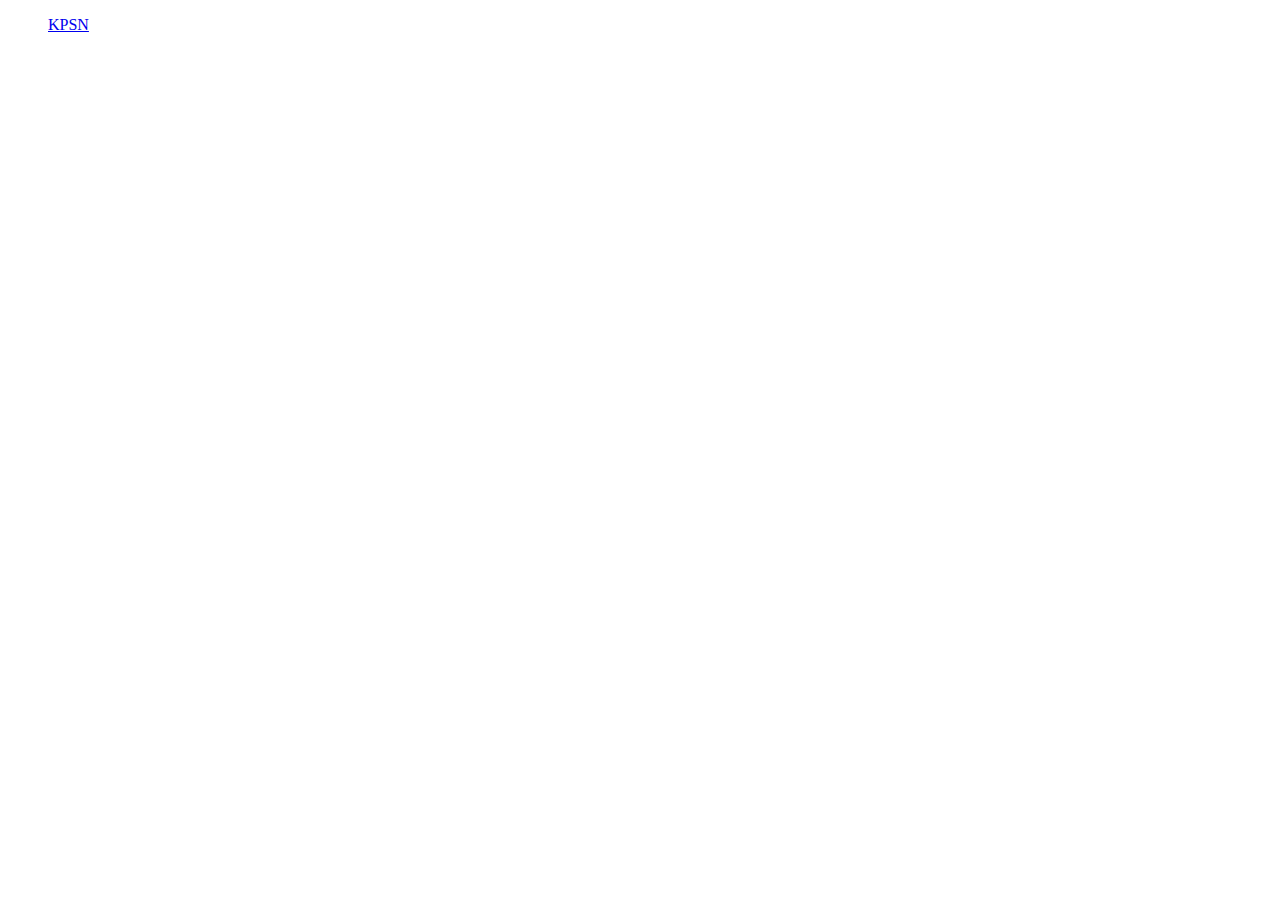
==== index.html @ 0661cfb3 "Update index.html" ====
<!DOCTYPE html>
<html>
<head>
<title>Facebook Login JavaScript Example</title>
<meta charset="UTF-8">
</head>
<body>
<div id="fb-root"></div>
<script>

window.fbAsyncInit = function() {
    FB.init({
      appId      : '124215274896155',
      xfbml      : true,
      version    : 'v2.10'
    });
    FB.AppEvents.logPageView();
  };

  (function(d, s, id){
     var js, fjs = d.getElementsByTagName(s)[0];
     if (d.getElementById(id)) {return;}
     js = d.createElement(s); js.id = id;
     js.src = "//connect.facebook.net/en_US/sdk.js";
     fjs.parentNode.insertBefore(js, fjs);
   }(document, 'script', 'facebook-jssdk'));

</script>


<div class="fb-login-button" data-max-rows="1" data-size="large" data-button-type="continue_with" data-show-faces="false" data-auto-logout-link="false" data-use-continue-as="false"></div>


<div class="fb-page" data-href="https://www.facebook.com/kpsportsnetwork2/" data-tabs="timeline" data-small-header="false" data-adapt-container-width="true" data-hide-cover="false" data-show-facepile="true"><blockquote cite="https://www.facebook.com/kpsportsnetwork2/" class="fb-xfbml-parse-ignore"><a href="https://www.facebook.com/kpsportsnetwork2/">KPSN</a></blockquote></div>



















<!--<!DOCTYPE html>
<html lang = "en">
  <head>

    <link rel="stylesheet" href="https://maxcdn.bootstrapcdn.com/bootstrap/3.3.4/css/bootstrap.min.css">
    <script src="http://ajax.googleapis.com/ajax/libs/jquery/1.11.2/jquery.min.js"></script>
    
    <style>
    
    	html { 
  		background: #e5e5e5 no-repeat center center fixed; //#3b5998
  		-webkit-background-size: cover;
  		-moz-background-size: cover;
  		-o-background-size: cover;
  		background-size: cover;
	}
      /*body {
 	
 	background: url('http://i.imgur.com/Dj0zHyY.jpg') no-repeat center center fixed; 
  	-webkit-background-size: cover;
  	-moz-background-size: cover;
  	-o-background-size: cover;
  	background-size: cover;
      }*/
      
      h1 {
        font-family: 'Open Sans Condensed', sans-serif;
        font-size: 135px;
        //letter-spacing: 40px;
	}
	
     p { 
	font-size: 18px;
	letter-spacing: 1px;
	margin-right: 10%;
	margin-left: 10%;
     }
     
     .abc{
  	color: #000000;//#e5e5e5;
  	text-align: center;
  	width: 50%;
    	margin: 0 auto;
      }
      
    </style>
    
  </head>
  
  <body>
    

      <div class="abc">
        <h1>kartikeya puri</h1>
        <p>Hi, there! I am a Software Developer at UC San Diego Health working on eContour.org. Drop me a line at kspuri at ucsd dot edu.</p>
        <a href = "https://github.com/kspuri"><img src="https://assets-cdn.github.com/images/modules/logos_page/Octocat.png" class="img-circle" width = "180px" height = "180px"></a>
      </div>

      
    <script>
    
    $(document).ready(function(){
    	$(window).resize(function(){

    		$('.abc').css({
        		position:'absolute',
        		left: ($(window).width() - $('.abc').outerWidth())/2,
        		top: ($(window).height() - $('.abc').outerHeight())/2
   		 });

	});
    $(window).resize();
    });
    
    </script>
    
    <script src="https://maxcdn.bootstrapcdn.com/bootstrap/3.3.4/js/bootstrap.min.js"></script>-->
  </body>
</html>
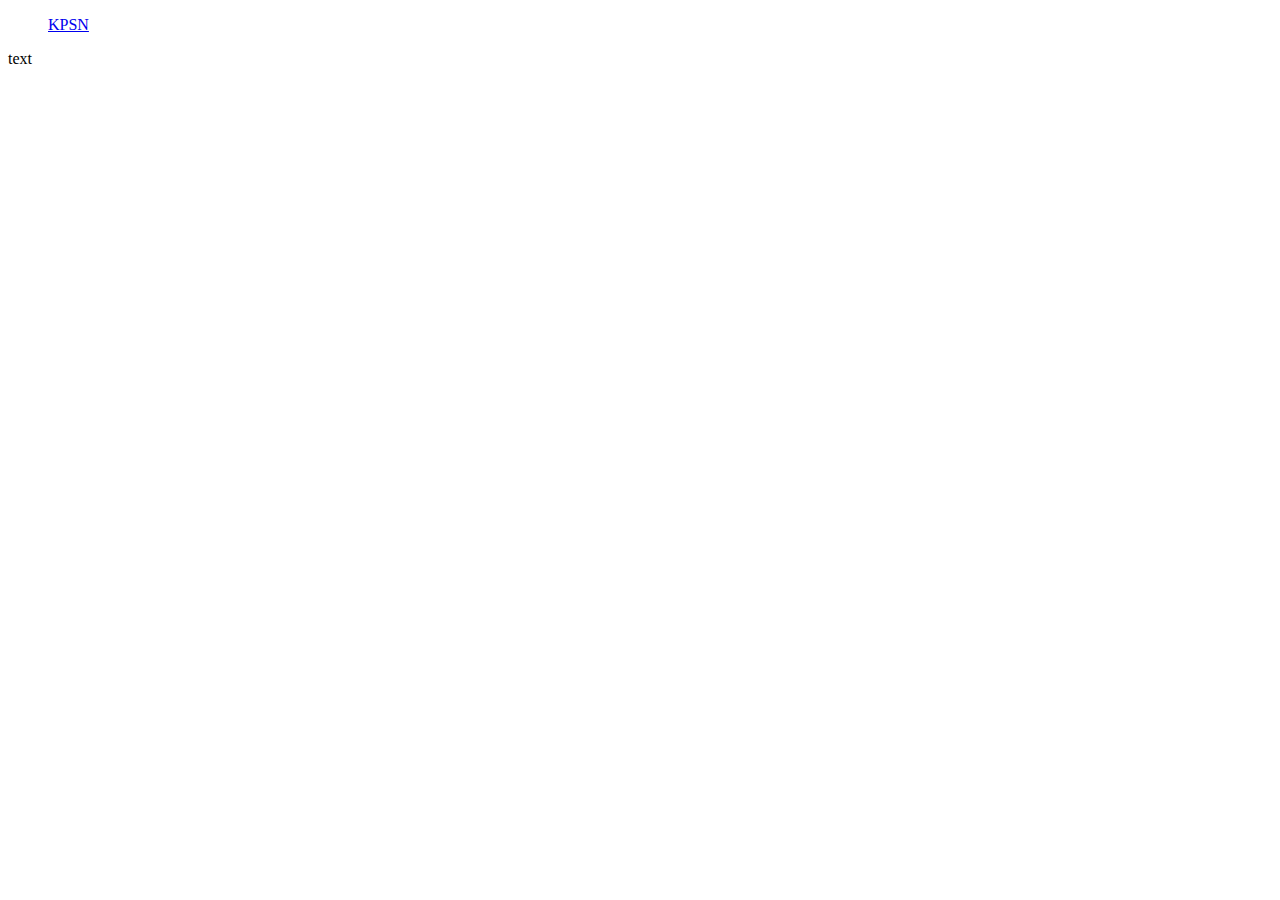
==== commit e992ac8e: "Update" ====
--- a/index.html
+++ b/index.html
@@ -41,7 +41,7 @@
 
 
 
-
+	<p>text</p>
 
 
 
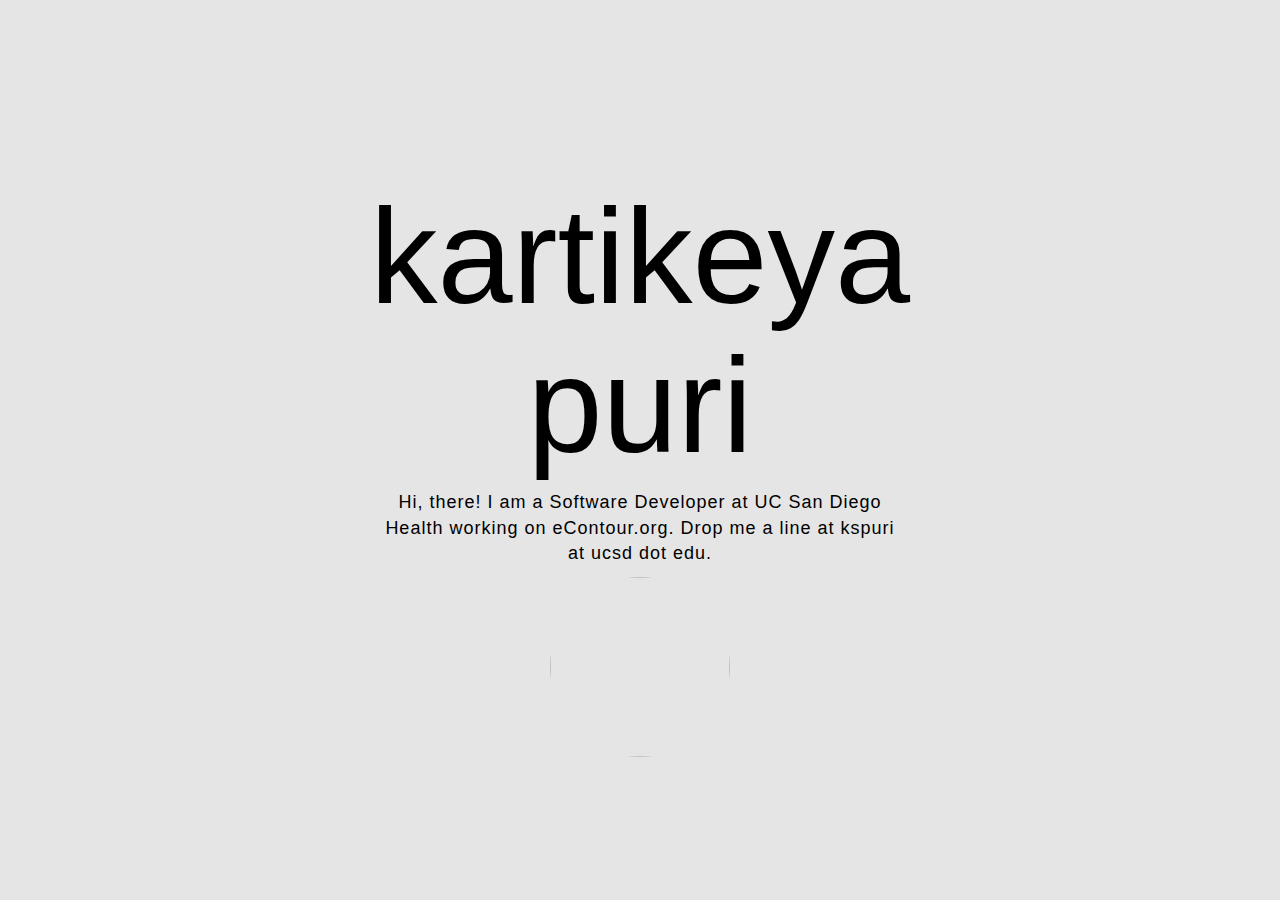
==== commit 9bb13207: "Update" ====
--- a/index.html
+++ b/index.html
@@ -1,57 +1,4 @@
 <!DOCTYPE html>
-<html>
-<head>
-<title>Facebook Login JavaScript Example</title>
-<meta charset="UTF-8">
-</head>
-<body>
-<div id="fb-root"></div>
-<script>
-
-window.fbAsyncInit = function() {
-    FB.init({
-      appId      : '124215274896155',
-      xfbml      : true,
-      version    : 'v2.10'
-    });
-    FB.AppEvents.logPageView();
-  };
-
-  (function(d, s, id){
-     var js, fjs = d.getElementsByTagName(s)[0];
-     if (d.getElementById(id)) {return;}
-     js = d.createElement(s); js.id = id;
-     js.src = "//connect.facebook.net/en_US/sdk.js";
-     fjs.parentNode.insertBefore(js, fjs);
-   }(document, 'script', 'facebook-jssdk'));
-
-</script>
-
-
-<div class="fb-login-button" data-max-rows="1" data-size="large" data-button-type="continue_with" data-show-faces="false" data-auto-logout-link="false" data-use-continue-as="false"></div>
-
-
-<div class="fb-page" data-href="https://www.facebook.com/kpsportsnetwork2/" data-tabs="timeline" data-small-header="false" data-adapt-container-width="true" data-hide-cover="false" data-show-facepile="true"><blockquote cite="https://www.facebook.com/kpsportsnetwork2/" class="fb-xfbml-parse-ignore"><a href="https://www.facebook.com/kpsportsnetwork2/">KPSN</a></blockquote></div>
-
-
-
-
-
-
-
-
-
-	<p>text</p>
-
-
-
-
-
-
-
-
-
-<!--<!DOCTYPE html>
 <html lang = "en">
   <head>
 
@@ -127,6 +74,6 @@
     
     </script>
     
-    <script src="https://maxcdn.bootstrapcdn.com/bootstrap/3.3.4/js/bootstrap.min.js"></script>-->
+    <script src="https://maxcdn.bootstrapcdn.com/bootstrap/3.3.4/js/bootstrap.min.js"></script>
   </body>
 </html>
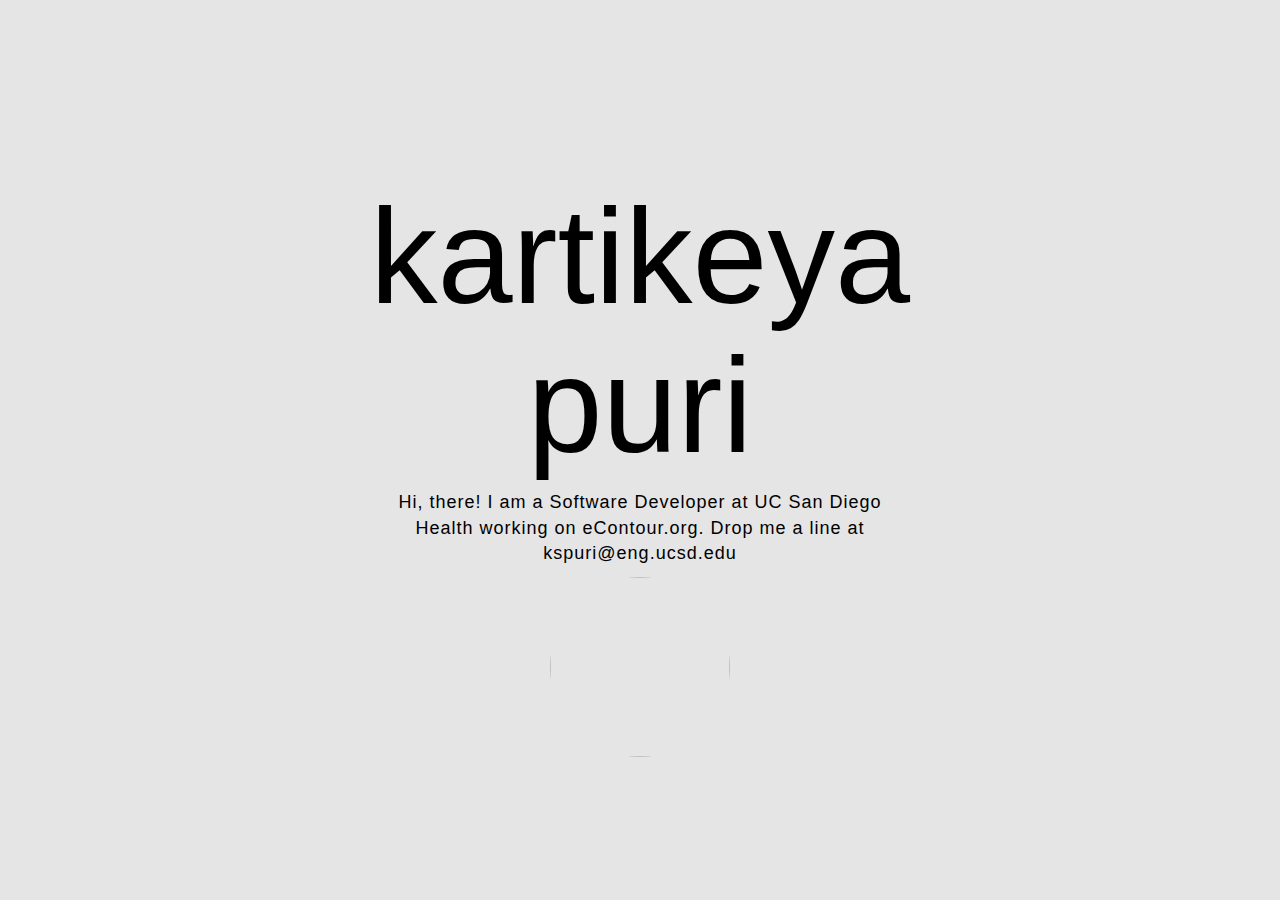
==== commit 7d6080ee: "Update index.html" ====
--- a/index.html
+++ b/index.html
@@ -52,7 +52,7 @@
 
       <div class="abc">
         <h1>kartikeya puri</h1>
-        <p>Hi, there! I am a Software Developer at UC San Diego Health working on eContour.org. Drop me a line at kspuri at ucsd dot edu.</p>
+        <p>Hi, there! I am a Software Developer at UC San Diego Health working on eContour.org. Drop me a line at kspuri@eng.ucsd.edu</p>
         <a href = "https://github.com/kspuri"><img src="https://assets-cdn.github.com/images/modules/logos_page/Octocat.png" class="img-circle" width = "180px" height = "180px"></a>
       </div>
 
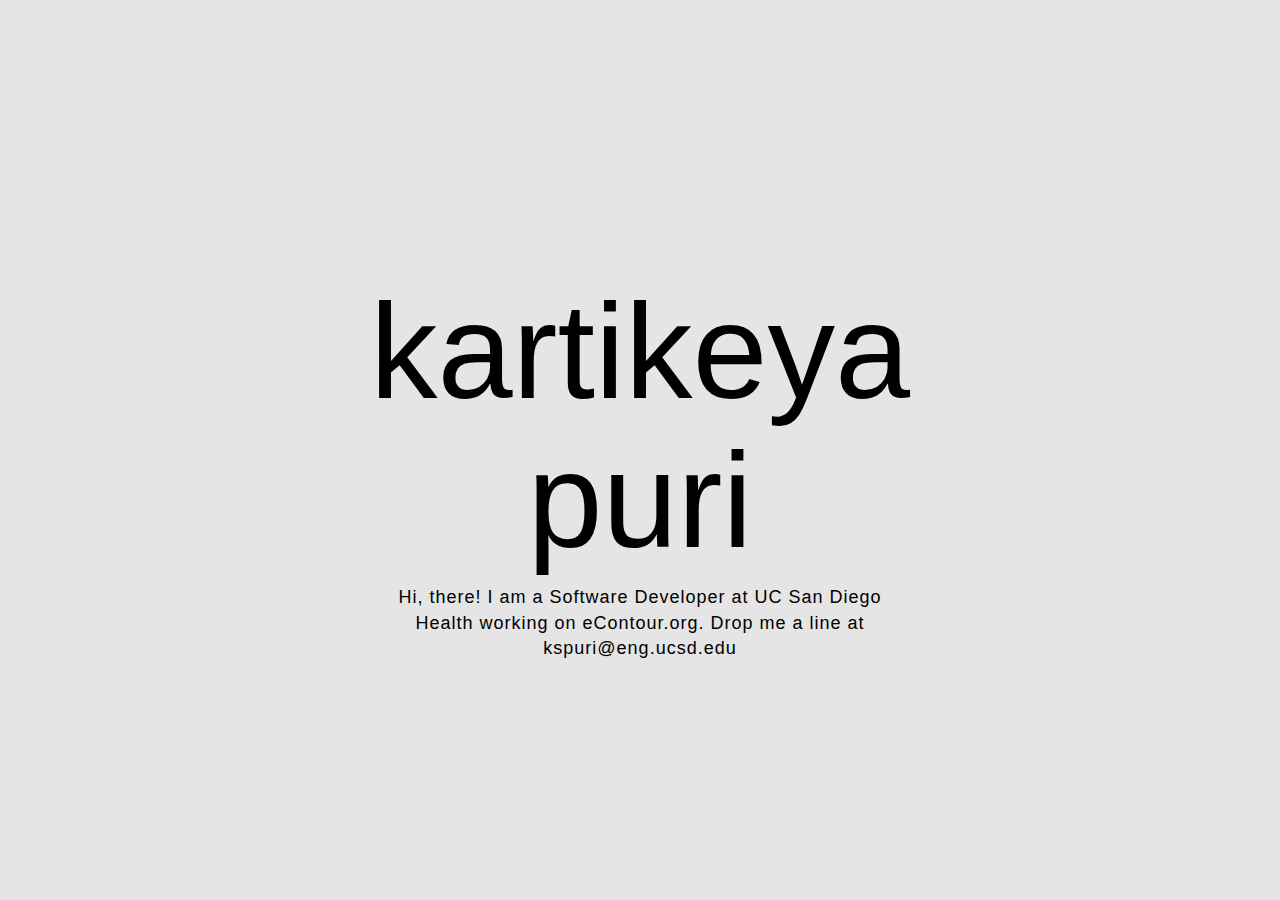
==== commit ee8b96ae: "Removed github link" ====
--- a/index.html
+++ b/index.html
@@ -53,7 +53,7 @@
       <div class="abc">
         <h1>kartikeya puri</h1>
         <p>Hi, there! I am a Software Developer at UC San Diego Health working on eContour.org. Drop me a line at kspuri@eng.ucsd.edu</p>
-        <a href = "https://github.com/kspuri"><img src="https://assets-cdn.github.com/images/modules/logos_page/Octocat.png" class="img-circle" width = "180px" height = "180px"></a>
+        
       </div>
 
       
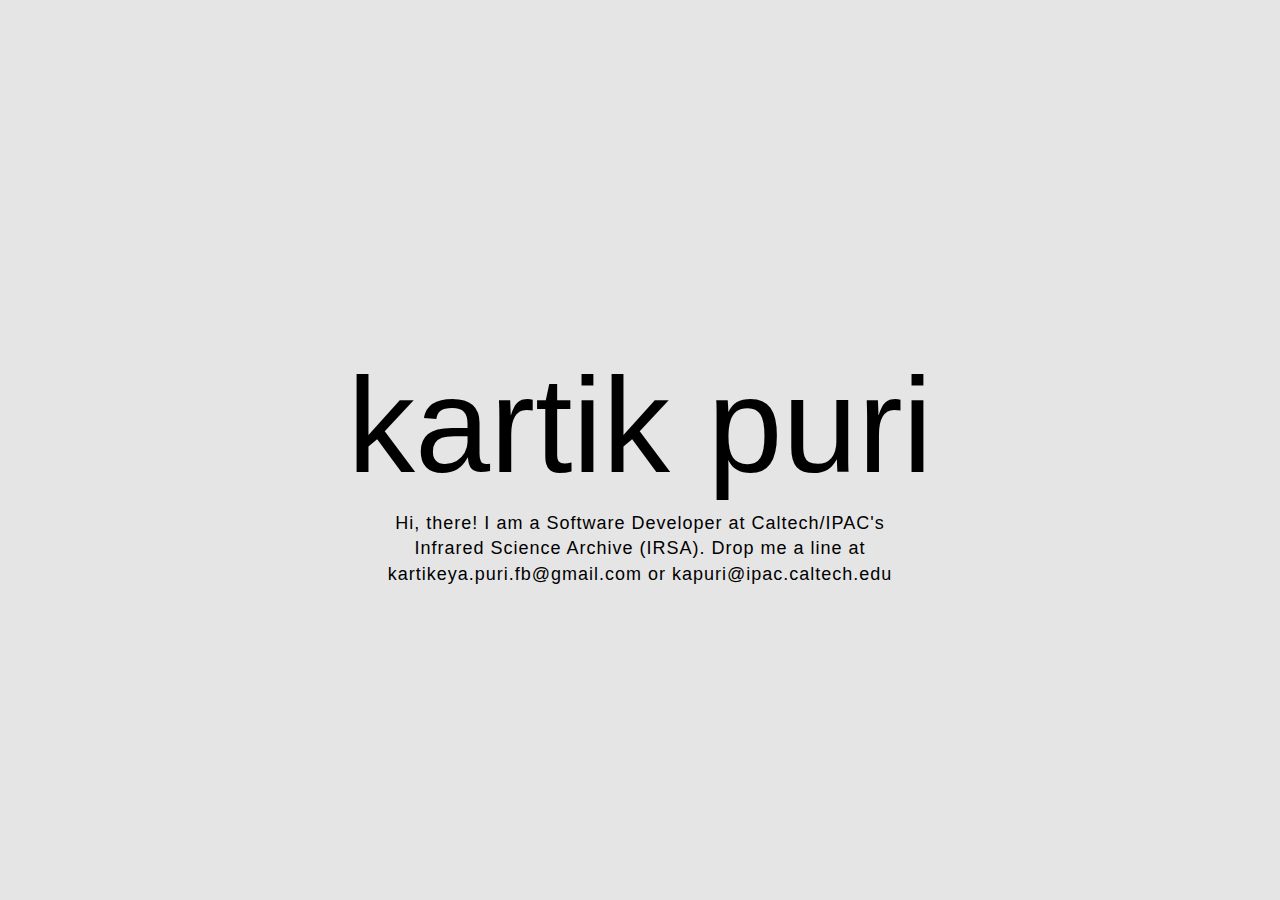
==== commit 6a0b365b: "Update index.html" ====
--- a/index.html
+++ b/index.html
@@ -15,7 +15,6 @@
   		background-size: cover;
 	}
       /*body {
- 	
  	background: url('http://i.imgur.com/Dj0zHyY.jpg') no-repeat center center fixed; 
   	-webkit-background-size: cover;
   	-moz-background-size: cover;
@@ -51,8 +50,8 @@
     
 
       <div class="abc">
-        <h1>kartikeya puri</h1>
-        <p>Hi, there! I am a Software Developer at UC San Diego Health working on eContour.org. Drop me a line at kspuri@eng.ucsd.edu</p>
+        <h1>kartik puri</h1>
+        <p>Hi, there! I am a Software Developer at Caltech/IPAC's Infrared Science Archive (IRSA). Drop me a line at kartikeya.puri.fb@gmail.com or kapuri@ipac.caltech.edu</p>
         
       </div>
 
